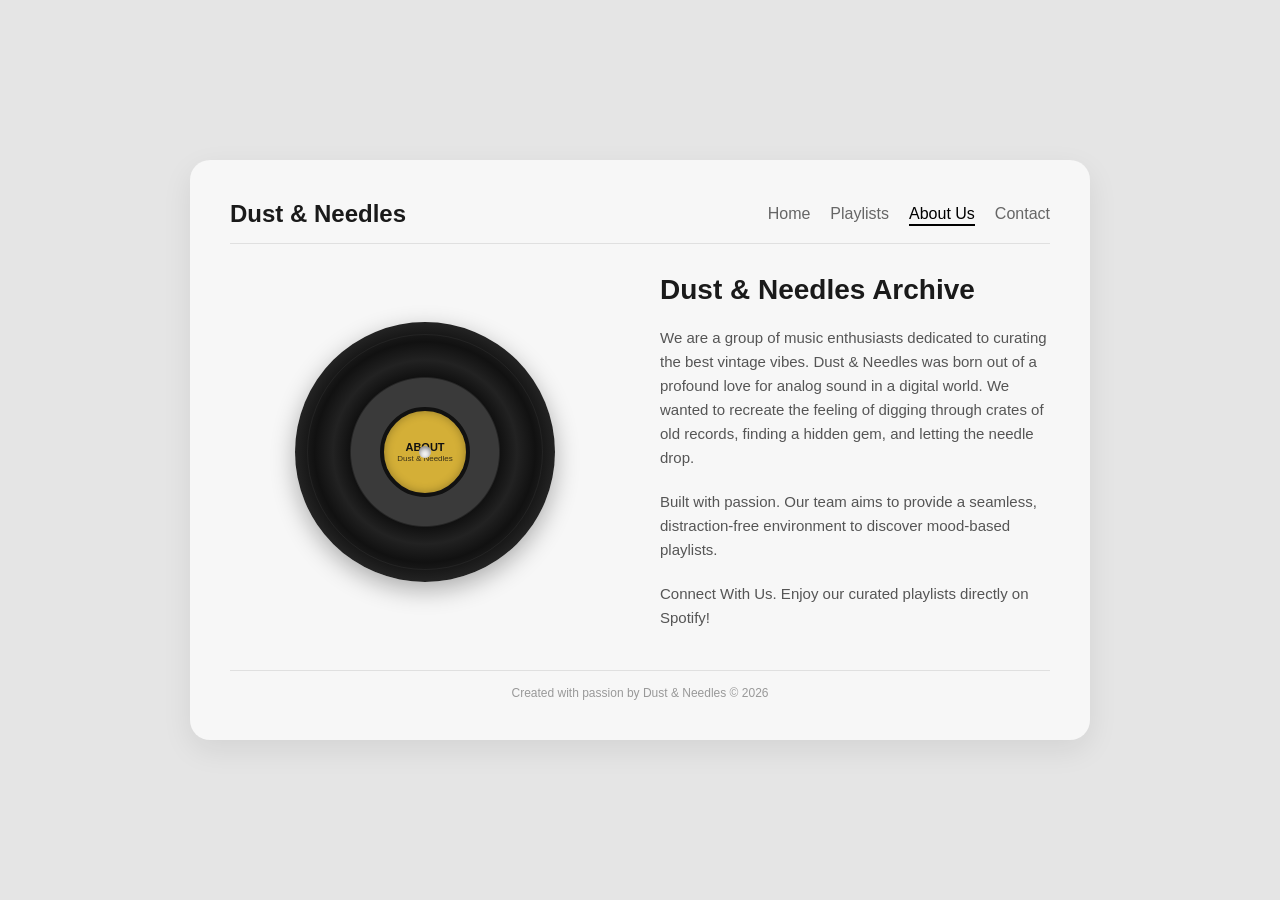
==== about.html @ 914b9b33 "Update about.html" ====
<!DOCTYPE html>
<html lang="ms">
<head>
    <meta charset="UTF-8">
    <meta name="viewport" content="width=device-width, initial-scale=1.0">
    <title>About Us | Dust & Needles</title>

    <style>
        /* Base Setup & Background */
        * {
            margin: 0;
            padding: 0;
            box-sizing: border-box;
            font-family: 'Segoe UI', Tahoma, Geneva, Verdana, sans-serif;
        }

        body {
            background-color: #e5e5e5;
            display: flex;
            justify-content: center;
            align-items: center;
            min-height: 100vh;
            padding: 20px;
        }

        /* Container Kad Utama (Tema Clean/Minimalist) */
        .about-container {
            background-color: #f7f7f7;
            width: 100%;
            max-width: 900px;
            border-radius: 20px;
            box-shadow: 0 10px 30px rgba(0,0,0,0.08);
            padding: 40px;
            position: relative;
            display: flex;
            flex-direction: column;
            gap: 30px;
        }

        /* Header Navigation */
        .header {
            display: flex;
            justify-content: space-between;
            align-items: center;
            border-bottom: 1px solid #e0e0e0;
            padding-bottom: 15px;
        }

        .logo {
            font-weight: bold;
            font-size: 24px;
            color: #1a1a1a;
        }

        /* Navigasi Menggunakan Unordered List (UL) */
        #nav-links {
            display: flex;
            list-style: none;
        }

        #nav-links li {
            margin-left: 20px;
        }

        #nav-links a {
            text-decoration: none;
            color: #666;
            font-weight: 500;
            transition: color 0.3s;
            padding-bottom: 2px;
        }

        #nav-links a:hover, #nav-links a.active {
            color: #000;
            border-bottom: 2px solid #000;
        }

        /* Kandungan Utama (Layout 2 Column) */
        .content {
            display: grid;
            grid-template-columns: 1fr 1fr;
            gap: 40px;
            align-items: center;
        }

        @media (max-width: 768px) {
            .header {
                flex-direction: column;
                gap: 15px;
                text-align: center;
            }
            #nav-links {
                padding: 0;
            }
            #nav-links li {
                margin: 0 10px;
            }
            .content {
                grid-template-columns: 1fr;
                text-align: center;
            }
        }

        /* Animasi Piring Hitam (Vinyl) */
        .vinyl-wrapper {
            display: flex;
            justify-content: center;
            align-items: center;
            position: relative;
        }

        .vinyl {
            width: 260px;
            height: 260px;
            border-radius: 50%;
            background: radial-gradient(circle, #3a3a3a 40%, #111 41%, #222 50%, #111 60%, #222 70%, #050505 100%);
            box-shadow: 0 8px 25px rgba(0,0,0,0.3);
            display: flex;
            justify-content: center;
            align-items: center;
            position: relative;
            animation: spin 6s linear infinite; 
        }

        /* Alur/Garisan pada Piring Hitam */
        .vinyl::before {
            content: '';
            position: absolute;
            width: 90%;
            height: 90%;
            border: 1px solid rgba(255,255,255,0.05);
            border-radius: 50%;
        }

        /* Label Tengah Piring Hitam (Center Label) */
        .vinyl-center {
            width: 90px;
            height: 90px;
            border-radius: 50%;
            background-color: #d4af37;
            border: 4px solid #111;
            display: flex;
            flex-direction: column;
            justify-content: center;
            align-items: center;
            text-align: center;
            color: #111;
            font-weight: bold;
            font-size: 11px;
            box-shadow: inset 0 0 10px rgba(0,0,0,0.3);
            padding: 5px;
            overflow: hidden;
        }

        .vinyl-center span {
            font-size: 8px;
            font-weight: normal;
            opacity: 0.8;
            margin-top: 2px;
            line-height: 1;
        }

        /* Lubang Tengah */
        .vinyl-center::after {
            content: '';
            position: absolute;
            width: 12px;
            height: 12px;
            background-color: #f7f7f7;
            border-radius: 50%;
            box-shadow: inset 0 2px 5px rgba(0,0,0,0.5);
        }

        /* Teks Maklumat Halaman About */
        .about-text {
            display: flex;
            flex-direction: column;
            gap: 20px;
        }

        .about-text h2 {
            font-size: 28px;
            color: #1a1a1a;
            position: relative;
        }

        .about-text p {
            color: #555;
            line-height: 1.6;
            font-size: 15px;
        }

        /* Keyframes untuk Animasi Berpusing 360 darjah */
        @keyframes spin {
            from {
                transform: rotate(0deg);
            }
            to {
                transform: rotate(360deg);
            }
        }

        /* Footer Kad */
        .footer {
            text-align: center;
            font-size: 12px;
            color: #999;
            margin-top: 10px;
            border-top: 1px solid #e0e0e0;
            padding-top: 15px;
        }
    </style>
</head>

<body>

    <div class="about-container">
        <header class="header">
            <div class="logo">Dust & Needles</div>
            <nav>
                <ul id="nav-links">
                    <li><a href="index.html">Home</a></li>
                    <li><a href="playlists.html">Playlists</a></li>
                    <li><a href="about.html" class="active">About Us</a></li>
                    <li><a href="contact.html">Contact</a></li>
                </ul>
            </nav>
        </header>

        <div class="content">
            <div class="vinyl-wrapper">
                <div class="vinyl">
                    <div class="vinyl-center">
                        ABOUT
                        <span>Dust & Needles</span>
                    </div>
                </div>
            </div>

            <div class="about-text">
                <h2>Dust & Needles Archive</h2>
                <p>We are a group of music enthusiasts dedicated to curating the best vintage vibes. Dust & Needles was born out of a profound love for analog sound in a digital world. We wanted to recreate the feeling of digging through crates of old records, finding a hidden gem, and letting the needle drop.</p>
                <p>Built with passion. Our team aims to provide a seamless, distraction-free environment to discover mood-based playlists.</p>
                <p>Connect With Us. Enjoy our curated playlists directly on Spotify!</p>
            </div>
        </div>

        <footer class="footer">
            Created with passion by Dust & Needles © 2026
        </footer>
    </div>

</body>
</html>
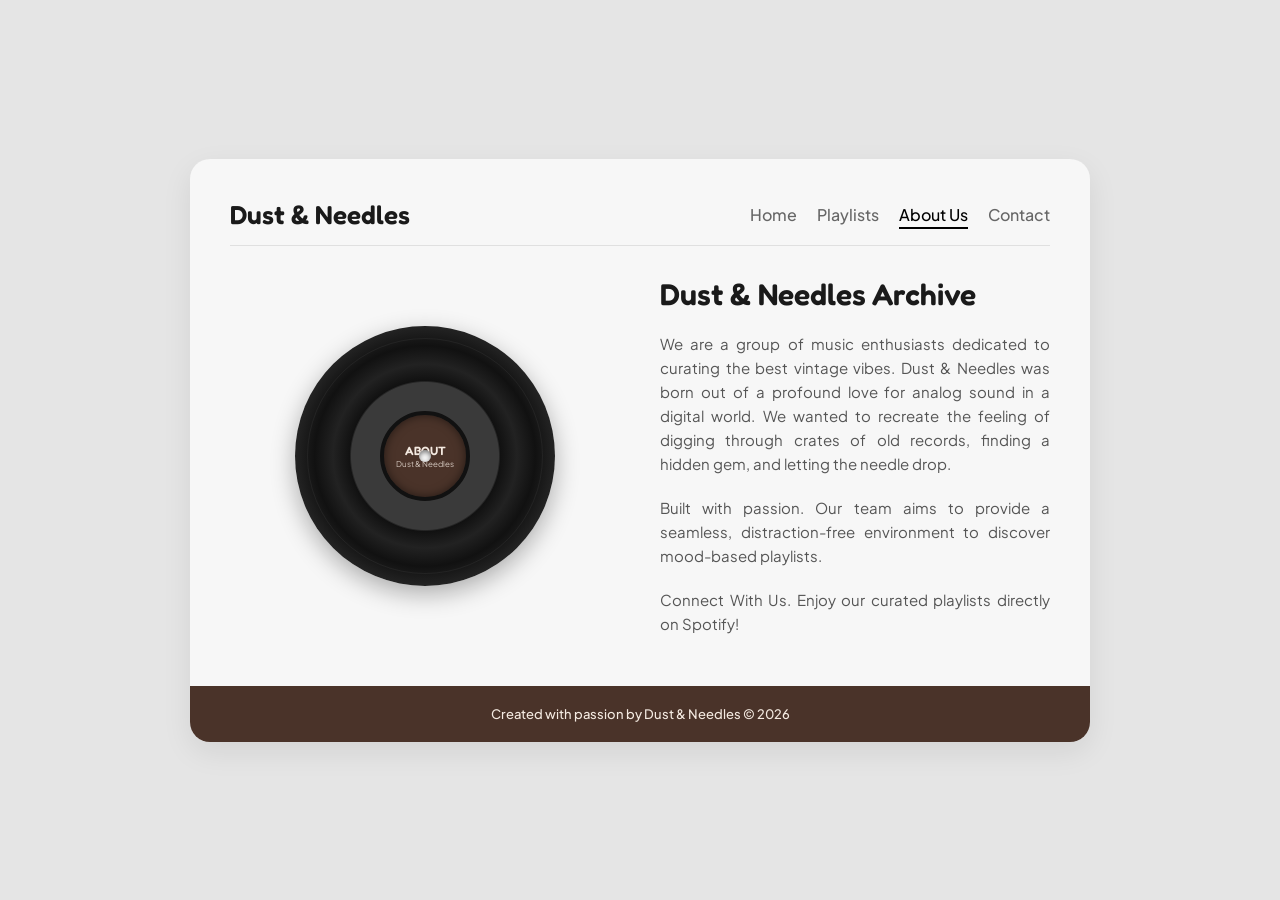
==== commit b33c8c3a: "Update styles for vinyl-center class" ====
--- a/about.html
+++ b/about.html
@@ -4,14 +4,17 @@
     <meta charset="UTF-8">
     <meta name="viewport" content="width=device-width, initial-scale=1.0">
     <title>About Us | Dust & Needles</title>
+    
+    <link rel="preconnect" href="https://fonts.googleapis.com">
+    <link rel="preconnect" href="https://fonts.gstatic.com" crossorigin>
+    <link href="https://fonts.googleapis.com/css2?family=Fredoka:wght@400;600&family=Plus+Jakarta+Sans:wght@400;500;700&display=swap" rel="stylesheet">
 
     <style>
-        /* Base Setup & Background */
         * {
             margin: 0;
             padding: 0;
             box-sizing: border-box;
-            font-family: 'Segoe UI', Tahoma, Geneva, Verdana, sans-serif;
+            font-family: 'Plus Jakarta Sans', sans-serif;
         }
 
         body {
@@ -23,7 +26,6 @@
             padding: 20px;
         }
 
-        /* Container Kad Utama (Tema Clean/Minimalist) */
         .about-container {
             background-color: #f7f7f7;
             width: 100%;
@@ -35,9 +37,9 @@
             display: flex;
             flex-direction: column;
             gap: 30px;
-        }
-
-        /* Header Navigation */
+            overflow: hidden; /* Penting: Supaya bucu footer ikut rounded kotak putih */
+        }
+
         .header {
             display: flex;
             justify-content: space-between;
@@ -47,12 +49,12 @@
         }
 
         .logo {
-            font-weight: bold;
-            font-size: 24px;
+            font-family: 'Fredoka', sans-serif;
+            font-weight: 600;
+            font-size: 26px;
             color: #1a1a1a;
         }
 
-        /* Navigasi Menggunakan Unordered List (UL) */
         #nav-links {
             display: flex;
             list-style: none;
@@ -75,7 +77,6 @@
             border-bottom: 2px solid #000;
         }
 
-        /* Kandungan Utama (Layout 2 Column) */
         .content {
             display: grid;
             grid-template-columns: 1fr 1fr;
@@ -101,7 +102,6 @@
             }
         }
 
-        /* Animasi Piring Hitam (Vinyl) */
         .vinyl-wrapper {
             display: flex;
             justify-content: center;
@@ -122,7 +122,6 @@
             animation: spin 6s linear infinite; 
         }
 
-        /* Alur/Garisan pada Piring Hitam */
         .vinyl::before {
             content: '';
             position: absolute;
@@ -132,35 +131,35 @@
             border-radius: 50%;
         }
 
-        /* Label Tengah Piring Hitam (Center Label) */
         .vinyl-center {
             width: 90px;
             height: 90px;
             border-radius: 50%;
-            background-color: #d4af37;
+            background-color: #4a3329; 
             border: 4px solid #111;
             display: flex;
             flex-direction: column;
             justify-content: center;
             align-items: center;
             text-align: center;
-            color: #111;
-            font-weight: bold;
-            font-size: 11px;
-            box-shadow: inset 0 0 10px rgba(0,0,0,0.3);
+            color: #f4eae1; 
+            font-family: 'Fredoka', sans-serif;
+            font-weight: 600;
+            font-size: 12px;
+            box-shadow: inset 0 0 10px rgba(0,0,0,0.5);
             padding: 5px;
             overflow: hidden;
         }
 
         .vinyl-center span {
+            font-family: 'Plus Jakarta Sans', sans-serif;
             font-size: 8px;
             font-weight: normal;
             opacity: 0.8;
             margin-top: 2px;
-            line-height: 1;
-        }
-
-        /* Lubang Tengah */
+            line-height: 1.1;
+        }
+
         .vinyl-center::after {
             content: '';
             position: absolute;
@@ -171,7 +170,6 @@
             box-shadow: inset 0 2px 5px rgba(0,0,0,0.5);
         }
 
-        /* Teks Maklumat Halaman About */
         .about-text {
             display: flex;
             flex-direction: column;
@@ -179,35 +177,33 @@
         }
 
         .about-text h2 {
-            font-size: 28px;
+            font-family: 'Fredoka', sans-serif;
+            font-size: 30px;
             color: #1a1a1a;
-            position: relative;
+            font-weight: 600;
         }
 
         .about-text p {
             color: #555;
             line-height: 1.6;
             font-size: 15px;
-        }
-
-        /* Keyframes untuk Animasi Berpusing 360 darjah */
-        @keyframes spin {
-            from {
-                transform: rotate(0deg);
-            }
-            to {
-                transform: rotate(360deg);
-            }
-        }
-
-        /* Footer Kad */
+            text-align: justify; /* Kiri kanan sama rata */
+        }
+
+        /* BAHAGIAN FOOTER COKLAT BERUBAH DI SINI */
         .footer {
             text-align: center;
-            font-size: 12px;
-            color: #999;
-            margin-top: 10px;
-            border-top: 1px solid #e0e0e0;
-            padding-top: 15px;
+            font-size: 13px;
+            color: #f4eae1; 
+            background-color: #4a3329; /* Warna Rich Brown */
+            margin: 20px -40px -40px -40px; /* Tarik rapat ke dinding */
+            padding: 20px;
+            font-weight: 500;
+        }
+
+        @keyframes spin {
+            from { transform: rotate(0deg); }
+            to { transform: rotate(360deg); }
         }
     </style>
 </head>
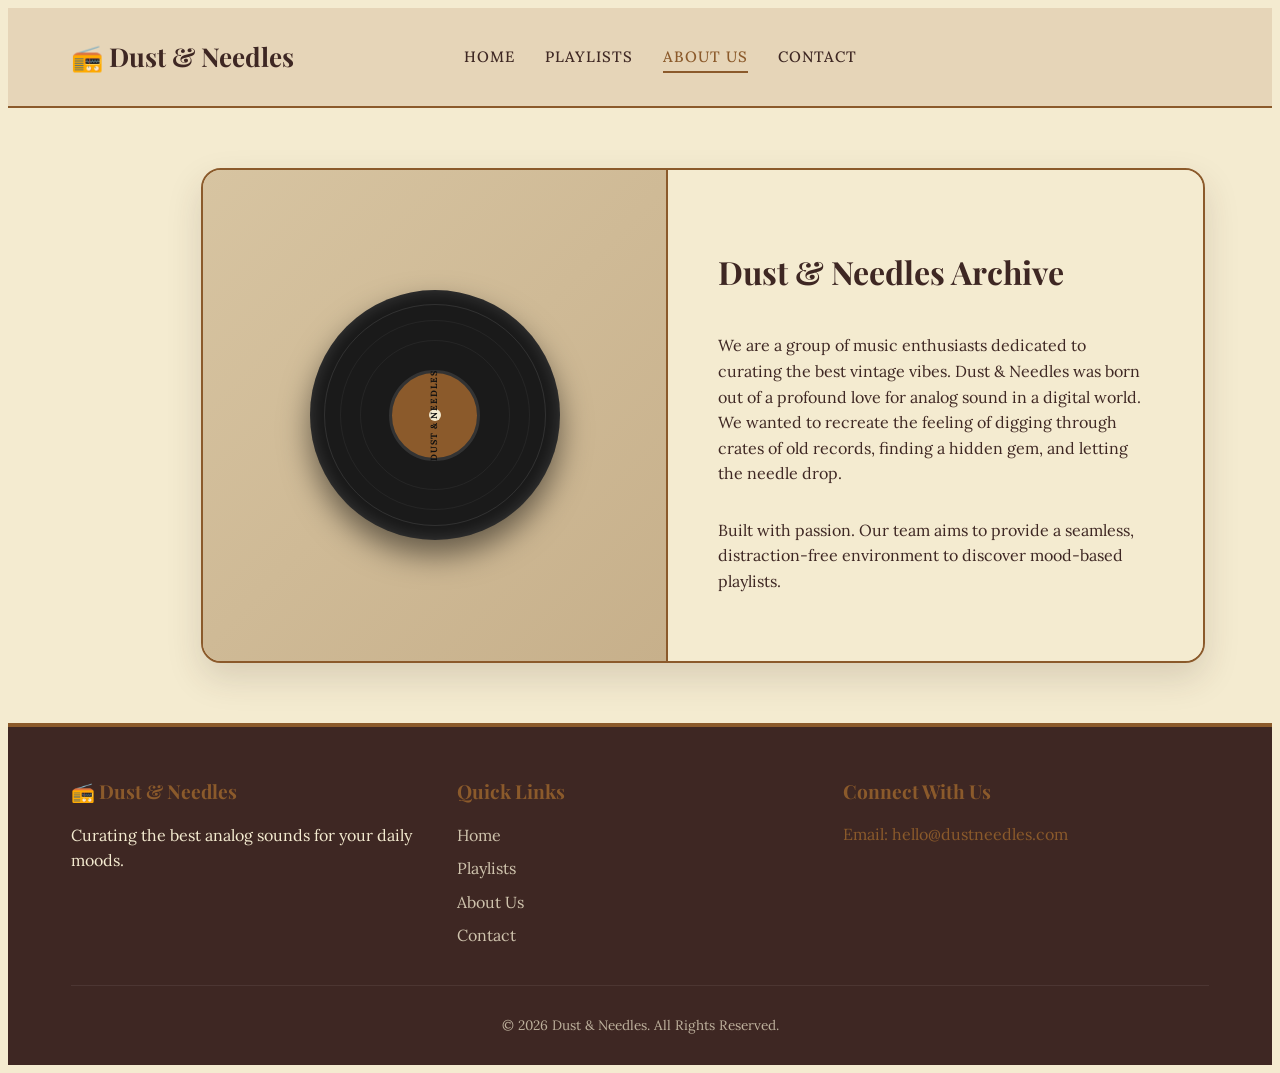
==== commit 2283ed65: "Update about.html" ====
--- a/about.html
+++ b/about.html
@@ -1,250 +1,75 @@
 <!DOCTYPE html>
-<html lang="ms">
+<html lang="en">
 <head>
     <meta charset="UTF-8">
     <meta name="viewport" content="width=device-width, initial-scale=1.0">
     <title>About Us | Dust & Needles</title>
-    
-    <link rel="preconnect" href="https://fonts.googleapis.com">
-    <link rel="preconnect" href="https://fonts.gstatic.com" crossorigin>
-    <link href="https://fonts.googleapis.com/css2?family=Fredoka:wght@400;600&family=Plus+Jakarta+Sans:wght@400;500;700&display=swap" rel="stylesheet">
+    <link href="https://fonts.googleapis.com/css2?family=Playfair+Display:ital,wght@0,600;0,700;1,600&family=Lora:wght@400;500&display=swap" rel="stylesheet">
+    <link rel="stylesheet" href="css/style.css">
+</head>
+<body>
+    <header>
+        <a href="index.html" class="logo">📻 Dust & Needles</a>
+        <button class="mobile-menu-btn" onclick="toggleMenu()">☰</button>
+        <nav>
+            <ul id="nav-links">
+                <li><a href="index.html">Home</a></li>
+                <li><a href="playlists.html">Playlists</a></li>
+                <li><a href="about.html" class="active">About Us</a></li>
+                <li><a href="contact.html">Contact</a></li>
+            </ul>
+        </nav>
+    </header>
 
-    <style>
-        * {
-            margin: 0;
-            padding: 0;
-            box-sizing: border-box;
-            font-family: 'Plus Jakarta Sans', sans-serif;
-        }
-
-        body {
-            background-color: #e5e5e5;
-            display: flex;
-            justify-content: center;
-            align-items: center;
-            min-height: 100vh;
-            padding: 20px;
-        }
-
-        .about-container {
-            background-color: #f7f7f7;
-            width: 100%;
-            max-width: 900px;
-            border-radius: 20px;
-            box-shadow: 0 10px 30px rgba(0,0,0,0.08);
-            padding: 40px;
-            position: relative;
-            display: flex;
-            flex-direction: column;
-            gap: 30px;
-            overflow: hidden; /* Penting: Supaya bucu footer ikut rounded kotak putih */
-        }
-
-        .header {
-            display: flex;
-            justify-content: space-between;
-            align-items: center;
-            border-bottom: 1px solid #e0e0e0;
-            padding-bottom: 15px;
-        }
-
-        .logo {
-            font-family: 'Fredoka', sans-serif;
-            font-weight: 600;
-            font-size: 26px;
-            color: #1a1a1a;
-        }
-
-        #nav-links {
-            display: flex;
-            list-style: none;
-        }
-
-        #nav-links li {
-            margin-left: 20px;
-        }
-
-        #nav-links a {
-            text-decoration: none;
-            color: #666;
-            font-weight: 500;
-            transition: color 0.3s;
-            padding-bottom: 2px;
-        }
-
-        #nav-links a:hover, #nav-links a.active {
-            color: #000;
-            border-bottom: 2px solid #000;
-        }
-
-        .content {
-            display: grid;
-            grid-template-columns: 1fr 1fr;
-            gap: 40px;
-            align-items: center;
-        }
-
-        @media (max-width: 768px) {
-            .header {
-                flex-direction: column;
-                gap: 15px;
-                text-align: center;
-            }
-            #nav-links {
-                padding: 0;
-            }
-            #nav-links li {
-                margin: 0 10px;
-            }
-            .content {
-                grid-template-columns: 1fr;
-                text-align: center;
-            }
-        }
-
-        .vinyl-wrapper {
-            display: flex;
-            justify-content: center;
-            align-items: center;
-            position: relative;
-        }
-
-        .vinyl {
-            width: 260px;
-            height: 260px;
-            border-radius: 50%;
-            background: radial-gradient(circle, #3a3a3a 40%, #111 41%, #222 50%, #111 60%, #222 70%, #050505 100%);
-            box-shadow: 0 8px 25px rgba(0,0,0,0.3);
-            display: flex;
-            justify-content: center;
-            align-items: center;
-            position: relative;
-            animation: spin 6s linear infinite; 
-        }
-
-        .vinyl::before {
-            content: '';
-            position: absolute;
-            width: 90%;
-            height: 90%;
-            border: 1px solid rgba(255,255,255,0.05);
-            border-radius: 50%;
-        }
-
-        .vinyl-center {
-            width: 90px;
-            height: 90px;
-            border-radius: 50%;
-            background-color: #4a3329; 
-            border: 4px solid #111;
-            display: flex;
-            flex-direction: column;
-            justify-content: center;
-            align-items: center;
-            text-align: center;
-            color: #f4eae1; 
-            font-family: 'Fredoka', sans-serif;
-            font-weight: 600;
-            font-size: 12px;
-            box-shadow: inset 0 0 10px rgba(0,0,0,0.5);
-            padding: 5px;
-            overflow: hidden;
-        }
-
-        .vinyl-center span {
-            font-family: 'Plus Jakarta Sans', sans-serif;
-            font-size: 8px;
-            font-weight: normal;
-            opacity: 0.8;
-            margin-top: 2px;
-            line-height: 1.1;
-        }
-
-        .vinyl-center::after {
-            content: '';
-            position: absolute;
-            width: 12px;
-            height: 12px;
-            background-color: #f7f7f7;
-            border-radius: 50%;
-            box-shadow: inset 0 2px 5px rgba(0,0,0,0.5);
-        }
-
-        .about-text {
-            display: flex;
-            flex-direction: column;
-            gap: 20px;
-        }
-
-        .about-text h2 {
-            font-family: 'Fredoka', sans-serif;
-            font-size: 30px;
-            color: #1a1a1a;
-            font-weight: 600;
-        }
-
-        .about-text p {
-            color: #555;
-            line-height: 1.6;
-            font-size: 15px;
-            text-align: justify; /* Kiri kanan sama rata */
-        }
-
-        /* BAHAGIAN FOOTER COKLAT BERUBAH DI SINI */
-        .footer {
-            text-align: center;
-            font-size: 13px;
-            color: #f4eae1; 
-            background-color: #4a3329; /* Warna Rich Brown */
-            margin: 20px -40px -40px -40px; /* Tarik rapat ke dinding */
-            padding: 20px;
-            font-weight: 500;
-        }
-
-        @keyframes spin {
-            from { transform: rotate(0deg); }
-            to { transform: rotate(360deg); }
-        }
-    </style>
-</head>
-
-<body>
-
-    <div class="about-container">
-        <header class="header">
-            <div class="logo">Dust & Needles</div>
-            <nav>
-                <ul id="nav-links">
-                    <li><a href="index.html">Home</a></li>
-                    <li><a href="playlists.html">Playlists</a></li>
-                    <li><a href="about.html" class="active">About Us</a></li>
-                    <li><a href="contact.html">Contact</a></li>
-                </ul>
-            </nav>
-        </header>
-
-        <div class="content">
-            <div class="vinyl-wrapper">
-                <div class="vinyl">
-                    <div class="vinyl-center">
-                        ABOUT
-                        <span>Dust & Needles</span>
+    <main class="split-card-wrapper">
+        <div class="split-card">
+            
+            <!-- Bahagian Kiri: Piring Hitam (Saiz Normal) -->
+            <div class="split-vinyl-side">
+                <div class="vinyl-medium spin">
+                    <div class="vinyl-grooves-medium"></div>
+                    <div class="vinyl-label-medium">
+                        <span class="vertical-text-label">DUST & NEEDLES</span>
+                        <div class="vinyl-hole" style="width: 12px; height: 12px;"></div>
                     </div>
                 </div>
             </div>
+            
+            <!-- Bahagian Kanan: Teks About Us -->
+            <div class="split-content-side">
+                <h2 style="font-family: 'Playfair Display', serif; font-size: 32px; color: var(--text-dark); margin-bottom: 20px;">Dust & Needles Archive</h2>
+                <p style="margin-bottom: 15px;">We are a group of music enthusiasts dedicated to curating the best vintage vibes. Dust & Needles was born out of a profound love for analog sound in a digital world. We wanted to recreate the feeling of digging through crates of old records, finding a hidden gem, and letting the needle drop.</p>
+                <p>Built with passion. Our team aims to provide a seamless, distraction-free environment to discover mood-based playlists.</p>
+            </div>
 
-            <div class="about-text">
-                <h2>Dust & Needles Archive</h2>
-                <p>We are a group of music enthusiasts dedicated to curating the best vintage vibes. Dust & Needles was born out of a profound love for analog sound in a digital world. We wanted to recreate the feeling of digging through crates of old records, finding a hidden gem, and letting the needle drop.</p>
-                <p>Built with passion. Our team aims to provide a seamless, distraction-free environment to discover mood-based playlists.</p>
-                <p>Connect With Us. Enjoy our curated playlists directly on Spotify!</p>
+        </div>
+    </main>
+
+    <footer class="premium-footer">
+        <div class="footer-container">
+            <div class="footer-about">
+                <h3>📻 Dust & Needles</h3>
+                <p>Curating the best analog sounds for your daily moods.</p>
+            </div>
+            <div class="footer-links">
+                <h3>Quick Links</h3>
+                <ul>
+                    <li><a href="index.html">Home</a></li>
+                    <li><a href="playlists.html">Playlists</a></li>
+                    <li><a href="about.html">About Us</a></li>
+                    <li><a href="contact.html">Contact</a></li>
+                </ul>
+            </div>
+            <div class="footer-social">
+                <h3>Connect With Us</h3>
+                <p style="margin-top: 10px; color: var(--accent-gold);">Email: hello@dustneedles.com</p>
             </div>
         </div>
+        <div class="footer-bottom">
+            <p>&copy; 2026 Dust & Needles. All Rights Reserved.</p>
+        </div>
+    </footer>
 
-        <footer class="footer">
-            Created with passion by Dust & Needles © 2026
-        </footer>
-    </div>
-
+    <script src="js/script.js"></script>
 </body>
 </html>
--- a/css/style.css
+++ b/css/style.css
@@ -0,0 +1,425 @@
+/* =========================================
+DUST & NEEDLES | VINTAGE THEME CSS
+========================================= */
+
+:root {
+/* Vintage Color Palette */
+--bg-cream: #F4EBD0;
+--bg-paper: #E6D5B8;
+--text-dark: #3E2723;
+--accent-gold: #8B5A2B;
+--accent-hover: #633E1D;
+--vinyl-black: #1A1A1A;
+--border-color: #D4C3A3;
+
+/* Typography */
+--font-heading: 'Playfair Display', serif;
+--font-body: 'Lora', serif;
+
+
+}
+
+/* --- CUSTOM SCROLLBAR --- */
+::-webkit-scrollbar { width: 14px; }
+::-webkit-scrollbar-track { background: var(--bg-cream); border-left: 1px solid var(--border-color); }
+::-webkit-scrollbar-thumb { background: var(--accent-gold); border-radius: 10px; border: 3px solid var(--bg-cream); }
+::-webkit-scrollbar-thumb:hover { background: var(--text-dark); }
+
+{
+margin: 0;
+padding: 0;
+box-sizing: border-box;
+scroll-behavior: smooth;
+}
+
+body {
+font-family: var(--font-body);
+background-color: var(--bg-cream);
+color: var(--text-dark);
+line-height: 1.6;
+display: flex;
+flex-direction: column;
+min-height: 100vh;
+overflow-x: hidden;
+}
+
+/* --- NAVIGATION BAR (MENU DI TENGAH) --- */
+header {
+background-color: var(--bg-paper);
+border-bottom: 2px solid var(--accent-gold);
+padding: 20px 5%;
+display: flex;
+align-items: center;
+position: relative;
+justify-content: center;
+}
+
+.logo {
+font-family: var(--font-heading);
+font-size: 26px;
+font-weight: bold;
+color: var(--text-dark);
+text-decoration: none;
+display: flex;
+align-items: center;
+position: absolute;
+left: 5%;
+}
+
+nav ul {
+list-style: none;
+display: flex;
+gap: 30px;
+}
+
+nav a {
+color: var(--text-dark);
+text-decoration: none;
+font-weight: 500;
+font-size: 15px;
+text-transform: uppercase;
+letter-spacing: 1px;
+transition: color 0.3s, border-bottom 0.3s;
+padding-bottom: 5px;
+border-bottom: 2px solid transparent;
+}
+
+nav a:hover, nav a.active {
+color: var(--accent-gold);
+border-bottom: 2px solid var(--accent-gold);
+}
+
+.mobile-menu-btn {
+display: none;
+}
+
+/* --- MAIN CONTENT AREA --- */
+main {
+flex: 1;
+width: 100%;
+}
+
+.content-wrapper {
+padding: 50px 5%;
+max-width: 1200px;
+margin: 0 auto;
+}
+
+.section-title {
+font-family: var(--font-heading);
+font-size: 36px;
+text-align: center;
+margin: 40px 0 30px 0;
+color: var(--text-dark);
+}
+
+.text-content {
+font-size: 18px;
+text-align: center;
+line-height: 1.8;
+}
+
+/* --- VINYL PLAYER SECTION (UNTUK PLAYLIST) --- */
+.player-section {
+background: linear-gradient(135deg, #d7c4a1, #c7b08b);
+padding: 40px 20px;
+text-align: center;
+border-top: 4px double var(--accent-gold);
+border-bottom: 4px double var(--accent-gold);
+margin-bottom: 50px;
+display: flex;
+flex-direction: column;
+align-items: center;
+}
+
+.vinyl-container {
+width: 180px;
+height: 180px;
+margin: 0 auto 20px auto;
+position: relative;
+background-color: #1A1A1A;
+border-radius: 50%;
+display: flex;
+align-items: center;
+justify-content: center;
+box-shadow: 0 10px 25px rgba(0,0,0,0.4), inset 0 0 15px rgba(255,255,255,0.15);
+}
+
+.vinyl-label {
+width: 60px;
+height: 60px;
+background-color: var(--accent-gold);
+border-radius: 50%;
+display: flex;
+align-items: center;
+justify-content: center;
+border: 2px solid #333;
+transition: background-color 0.5s;
+}
+
+.vinyl-hole { width: 10px; height: 10px; background-color: var(--bg-cream); border-radius: 50%; }
+.vinyl-grooves { position: absolute; width: 160px; height: 160px; border-radius: 50%; border: 1px solid rgba(255,255,255,0.1); }
+.vinyl-grooves::before, .vinyl-grooves::after { content: ''; position: absolute; border-radius: 50%; border: 1px solid rgba(255,255,255,0.05); }
+.vinyl-grooves::before { top: 10px; left: 10px; right: 10px; bottom: 10px; }
+.vinyl-grooves::after { top: 25px; left: 25px; right: 25px; bottom: 25px; }
+.spin { animation: spinRecord 2s linear infinite; }
+
+.now-playing-title { font-family: var(--font-heading); font-size: 22px; margin-bottom: 15px; font-style: italic; }
+.spotify-container { width: 100%; max-width: 600px; height: 0; transition: height 0.3s ease; overflow: hidden; border-radius: 12px; }
+.spotify-container.active { height: 152px; }
+
+/* --- PLAYLIST GRID --- */
+.playlist-grid { display: grid; grid-template-columns: repeat(auto-fill, minmax(280px, 1fr)); gap: 30px; }
+.playlist-card { background-color: var(--bg-paper); border: 1px solid var(--border-color); border-radius: 12px; padding: 25px; text-align: center; box-shadow: 5px 5px 0px rgba(139, 90, 43, 0.15); transition: transform 0.2s, box-shadow 0.2s; }
+.playlist-card:hover { transform: translateY(-5px); box-shadow: 8px 8px 0px rgba(139, 90, 43, 0.3); }
+.playlist-icon { font-size: 40px; margin-bottom: 15px; }
+.playlist-card h3 { font-family: var(--font-heading); font-size: 24px; margin-bottom: 10px; }
+.playlist-card p { font-size: 15px; opacity: 0.85; margin-bottom: 25px; }
+.play-btn { background-color: var(--text-dark); color: var(--bg-cream); border: 2px solid var(--text-dark); padding: 12px 20px; border-radius: 30px; cursor: pointer; transition: all 0.3s; width: 100%; font-weight: bold; }
+.play-btn:hover { background-color: transparent; color: var(--text-dark); }
+
+/* --- FORMS & BUTTONS --- */
+.contact-form { max-width: 600px; margin: 0 auto; background: var(--bg-paper); padding: 30px; border-radius: 12px; border: 1px solid var(--border-color); }
+.form-group { margin-bottom: 20px; text-align: left; }
+.form-group label { display: block; margin-bottom: 8px; font-weight: bold; }
+.form-group input, .form-group textarea { width: 100%; padding: 12px; border: 1px solid var(--border-color); background-color: var(--bg-cream); border-radius: 6px; font-family: var(--font-body); font-size: 16px; }
+.submit-btn { background-color: var(--accent-gold); color: white; border: none; padding: 15px 30px; font-size: 18px; font-weight: bold; border-radius: 6px; cursor: pointer; transition: background 0.3s; text-decoration: none; display: inline-block; }
+.submit-btn:hover { background-color: var(--accent-hover); }
+
+/* --- FOOTER PREMIUM (Dikecilkan) --- */
+.premium-footer { background-color: var(--text-dark); color: var(--bg-cream); padding: 30px 5% 15px 5%; margin-top: auto; border-top: 4px solid var(--accent-gold); }
+.footer-container { display: grid; grid-template-columns: repeat(auto-fit, minmax(200px, 1fr)); gap: 20px; max-width: 1200px; margin: 0 auto; text-align: left; }
+.footer-container h3 { font-family: var(--font-heading); color: var(--accent-gold); margin-bottom: 15px; font-size: 1.2rem; }
+.footer-links ul { list-style: none; padding: 0; }
+.footer-links li { margin-bottom: 8px; }
+.footer-links a { color: var(--bg-cream); text-decoration: none; transition: 0.3s; opacity: 0.8; }
+.footer-links a:hover { color: var(--accent-gold); opacity: 1; padding-left: 5px; }
+.footer-bottom { text-align: center; padding-top: 15px; margin-top: 20px; border-top: 1px solid rgba(255,255,255,0.1); font-size: 0.85rem; opacity: 0.7; }
+
+/* =========================================
+REKAAN BARU UNTUK MUKA DEPAN (HOME SPLIT)
+========================================= */
+.home-container {
+flex: 1;
+width: 100%;
+max-width: 1200px;
+margin: 0 auto;
+padding: 60px 5%;
+display: flex;
+align-items: center;
+}
+
+.hero-split {
+display: grid;
+grid-template-columns: 1fr 1fr;
+gap: 50px;
+align-items: center;
+width: 100%;
+}
+
+.hero-text-part h1 {
+font-family: var(--font-heading);
+font-size: 3.5rem;
+color: var(--text-dark);
+margin-bottom: 20px;
+line-height: 1.2;
+}
+
+.hero-text-part h1 .highlight { color: var(--accent-gold); font-style: italic; }
+
+.hero-text-part p {
+font-size: 18px;
+color: var(--text-dark);
+margin-bottom: 30px;
+line-height: 1.8;
+opacity: 0.9;
+}
+
+/* GAMBAR COLLAGE BERTINDIH */
+.hero-visual-collage {
+display: flex;
+justify-content: center;
+align-items: center;
+margin-top: 20px;
+}
+
+.collage-wrapper {
+position: relative;
+width: 100%;
+max-width: 440px;
+height: 440px;
+animation: softFloat 7s ease-in-out infinite;
+}
+
+.sleeve-jacket {
+position: absolute;
+width: 280px;
+height: 280px;
+background: #111;
+border-radius: 8px;
+box-shadow: 0 20px 40px rgba(62, 39, 35, 0.4);
+border: 1px solid rgba(0,0,0,0.1);
+z-index: 2;
+overflow: hidden;
+transform: rotate(-4deg) translate(-25px, -25px);
+transition: transform 0.5s;
+}
+
+.sleeve-jacket img { width: 100%; height: 100%; object-fit: cover; filter: sepia(20%) contrast(105%); }
+
+.vinyl-disc-spin {
+position: absolute;
+width: 265px;
+height: 265px;
+background: repeating-radial-gradient(circle, #181818, #111111 2px, #222222 4px, #111111 5px);
+border-radius: 50%;
+box-shadow: 0 10px 30px rgba(62, 39, 35, 0.5);
+z-index: 1;
+transform: translate(65px, -15px);
+display: flex;
+justify-content: center;
+align-items: center;
+animation: spinRecord 18s linear infinite;
+}
+
+.vinyl-center-gold { width: 90px; height: 90px; border-radius: 50%; background: var(--accent-gold); border: 4px solid #111; display: flex; justify-content: center; align-items: center; }
+.vinyl-center-hole { width: 12px; height: 12px; background: #000; border-radius: 50%; }
+
+.polaroid-photo {
+position: absolute;
+bottom: 15px;
+right: 0px;
+width: 180px;
+background: #FAF8F5;
+padding: 10px 10px 25px;
+box-shadow: 10px 15px 35px rgba(62, 39, 35, 0.3);
+transform: rotate(8deg);
+z-index: 3;
+border-radius: 2px;
+transition: transform 0.5s;
+}
+
+.polaroid-photo img { width: 100%; height: 140px; object-fit: cover; filter: sepia(15%) contrast(98%); border: 1px solid rgba(0,0,0,0.05); }
+
+.polaroid-caption { font-family: var(--font-heading); color: #2b2824; text-align: center; font-size: 0.9rem; margin-top: 10px; font-style: italic; font-weight: 600; }
+
+.tape-strip { position: absolute; top: -12px; left: 35%; width: 60px; height: 22px; background: rgba(222, 215, 195, 0.6); transform: rotate(-6deg); border-left: 1px dashed rgba(0,0,0,0.1); border-right: 1px dashed rgba(0,0,0,0.1); }
+
+.collage-wrapper:hover .sleeve-jacket { transform: rotate(-1deg) translate(-35px, -30px); }
+.collage-wrapper:hover .polaroid-photo { transform: rotate(3deg) scale(1.04); }
+
+@keyframes softFloat { 0% { transform: translateY(0px) rotate(0deg); } 50% { transform: translateY(-12px) rotate(1deg); } 100% { transform: translateY(0px) rotate(0deg); } }
+@keyframes spinRecord { from { transform: rotate(0deg); } to { transform: rotate(360deg); } }
+
+/* Responsive untuk fon bimbit */
+@media (max-width: 768px) {
+header { justify-content: space-between; }
+.logo { position: static; }
+.mobile-menu-btn { display: block; background: none; border: none; font-size: 24px; color: var(--text-dark); cursor: pointer; }
+nav ul { display: none; flex-direction: column; position: absolute; top: 100%; left: 0; width: 100%; background: var(--bg-paper); padding: 20px; z-index: 10; text-align: center; box-shadow: 0 4px 6px rgba(0,0,0,0.1); }
+nav ul.show { display: flex; }
+
+/* Layout Home Untuk Fon Bimbit */
+.hero-split { grid-template-columns: 1fr; text-align: center; }
+.collage-wrapper { margin-top: 30px; transform: scale(0.85); margin-left: -20px; }
+
+
+}
+
+
+/* --- KAD BERKEMBAR UNTUK ABOUT & CONTACT --- */
+.split-card-wrapper {
+    padding: 60px 5%;
+    display: flex;
+    justify-content: center;
+    align-items: center;
+    flex: 1;
+    width: 100%;
+}
+
+.split-card {
+    background-color: var(--bg-paper);
+    border-radius: 20px;
+    box-shadow: 0 15px 35px rgba(62, 39, 35, 0.15);
+    display: flex;
+    max-width: 1000px;
+    width: 100%;
+    overflow: hidden;
+    border: 2px solid var(--accent-gold);
+}
+
+.split-vinyl-side {
+    flex: 1;
+    background: linear-gradient(135deg, #d7c4a1, #c7b08b);
+    display: flex;
+    justify-content: center;
+    align-items: center;
+    padding: 50px;
+    border-right: 2px solid var(--accent-gold);
+}
+
+.split-content-side {
+    flex: 1.2;
+    padding: 50px;
+    background-color: var(--bg-cream);
+    display: flex;
+    flex-direction: column;
+    justify-content: center;
+}
+
+/* Saiz Piring Hitam (Tetap & Tak Terlalu Besar) */
+.vinyl-medium {
+    width: 250px;
+    height: 250px;
+    background-color: #1A1A1A;
+    border-radius: 50%;
+    position: relative;
+    display: flex;
+    align-items: center;
+    justify-content: center;
+    box-shadow: 0 15px 30px rgba(0,0,0,0.5), inset 0 0 15px rgba(255,255,255,0.15);
+}
+
+.vinyl-label-medium {
+    width: 85px;
+    height: 85px;
+    background-color: var(--accent-gold);
+    border-radius: 50%;
+    display: flex;
+    align-items: center;
+    justify-content: center;
+    border: 3px solid #333;
+    position: relative;
+}
+
+.vertical-text-label {
+    font-size: 9px;
+    transform: rotate(-90deg);
+    position: absolute;
+    color: #111;
+    font-weight: bold;
+    letter-spacing: 1px;
+    white-space: nowrap;
+}
+
+.vinyl-grooves-medium {
+    position: absolute;
+    width: 220px;
+    height: 220px;
+    border-radius: 50%;
+    border: 1px solid rgba(255,255,255,0.1);
+}
+.vinyl-grooves-medium::before, .vinyl-grooves-medium::after {
+    content: '';
+    position: absolute;
+    border-radius: 50%;
+    border: 1px solid rgba(255,255,255,0.05);
+}
+.vinyl-grooves-medium::before { top: 15px; left: 15px; right: 15px; bottom: 15px; }
+.vinyl-grooves-medium::after { top: 35px; left: 35px; right: 35px; bottom: 35px; }
+
+@media (max-width: 768px) {
+    .split-card { flex-direction: column; }
+    .split-vinyl-side { border-right: none; border-bottom: 2px solid var(--accent-gold); padding: 40px 20px; }
+    .split-content-side { padding: 30px 20px; }
+}
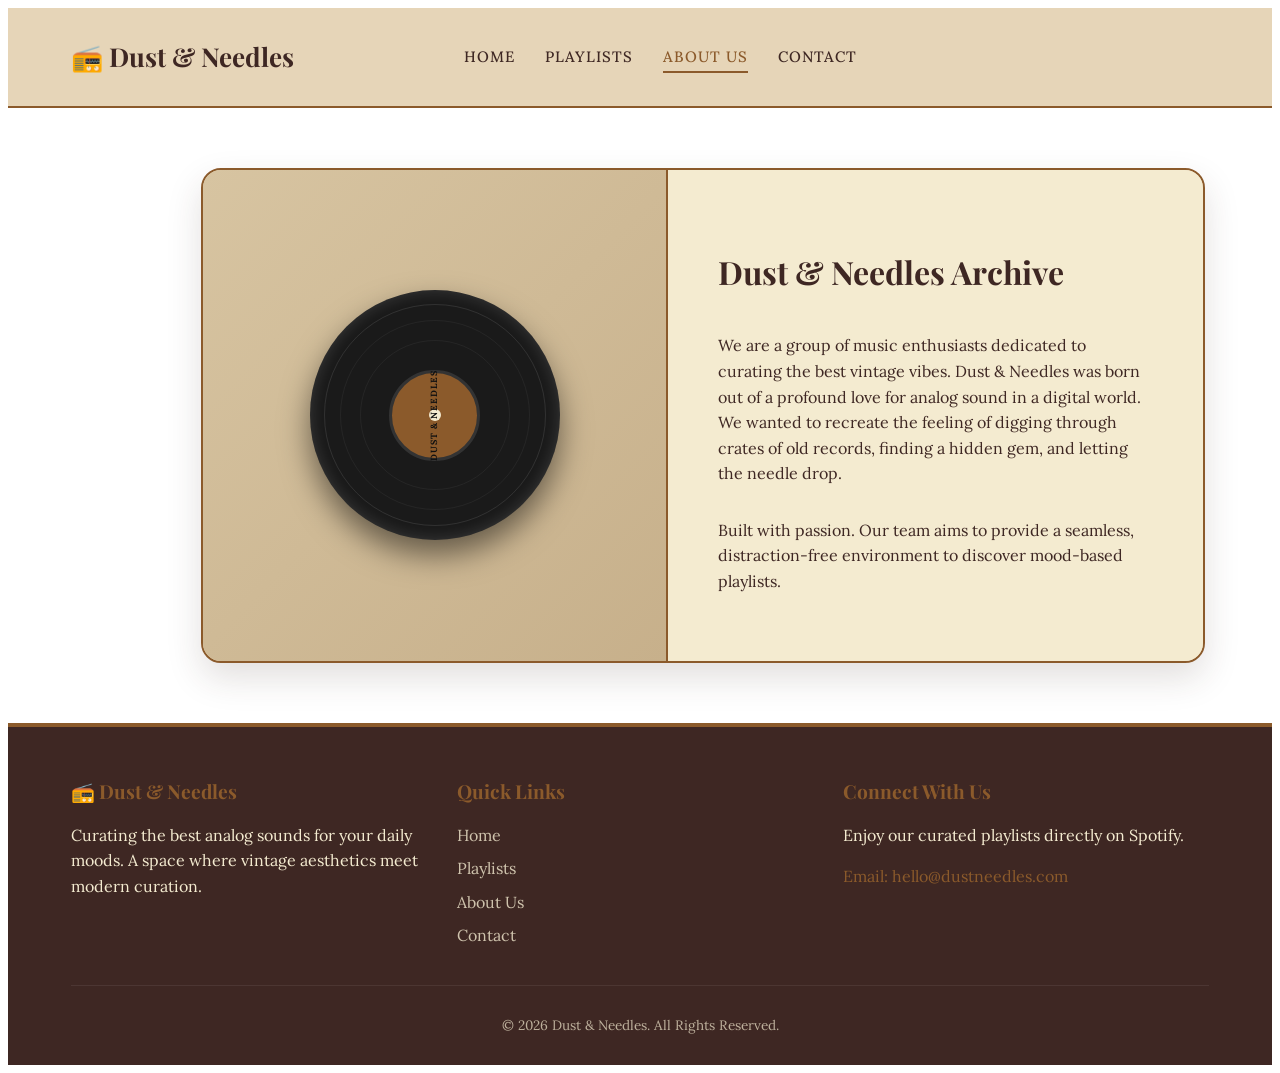
==== commit 782c6e09: "Update about.html" ====
--- a/about.html
+++ b/about.html
@@ -6,8 +6,26 @@
     <title>About Us | Dust & Needles</title>
     <link href="https://fonts.googleapis.com/css2?family=Playfair+Display:ital,wght@0,600;0,700;1,600&family=Lora:wght@400;500&display=swap" rel="stylesheet">
     <link rel="stylesheet" href="css/style.css">
+    <style>
+        /* Sini kita paksa keseluruhan skrin HTML dan Body guna wallpaper kereta retro anda */
+        html, body.custom-about-page {
+            background-image: url('https://i.pinimg.com/736x/0c/e2/f4/0ce2f4c811ae0712e2dce94571bc6ae1.jpg') !important;
+            background-repeat: no-repeat !important;
+            background-position: center !important;
+            background-size: cover !important;
+            background-attachment: fixed !important;
+            background-color: transparent !important;
+        }
+        
+        /* Kita buang sebarang warna background kelabu/krim yang menutup gambar pada bahagian kad */
+        .custom-about-page .split-card-wrapper {
+            background: transparent !important;
+            background-color: transparent !important;
+        }
+    </style>
 </head>
-<body>
+<!-- Kita tukar class body supaya fail style.css lama tidak dapat kacau halaman ini -->
+<body class="custom-about-page">
     <header>
         <a href="index.html" class="logo">📻 Dust & Needles</a>
         <button class="mobile-menu-btn" onclick="toggleMenu()">☰</button>
@@ -49,7 +67,7 @@
         <div class="footer-container">
             <div class="footer-about">
                 <h3>📻 Dust & Needles</h3>
-                <p>Curating the best analog sounds for your daily moods.</p>
+                <p>Curating the best analog sounds for your daily moods. A space where vintage aesthetics meet modern curation.</p>
             </div>
             <div class="footer-links">
                 <h3>Quick Links</h3>
@@ -62,6 +80,7 @@
             </div>
             <div class="footer-social">
                 <h3>Connect With Us</h3>
+                <p>Enjoy our curated playlists directly on Spotify.</p>
                 <p style="margin-top: 10px; color: var(--accent-gold);">Email: hello@dustneedles.com</p>
             </div>
         </div>
